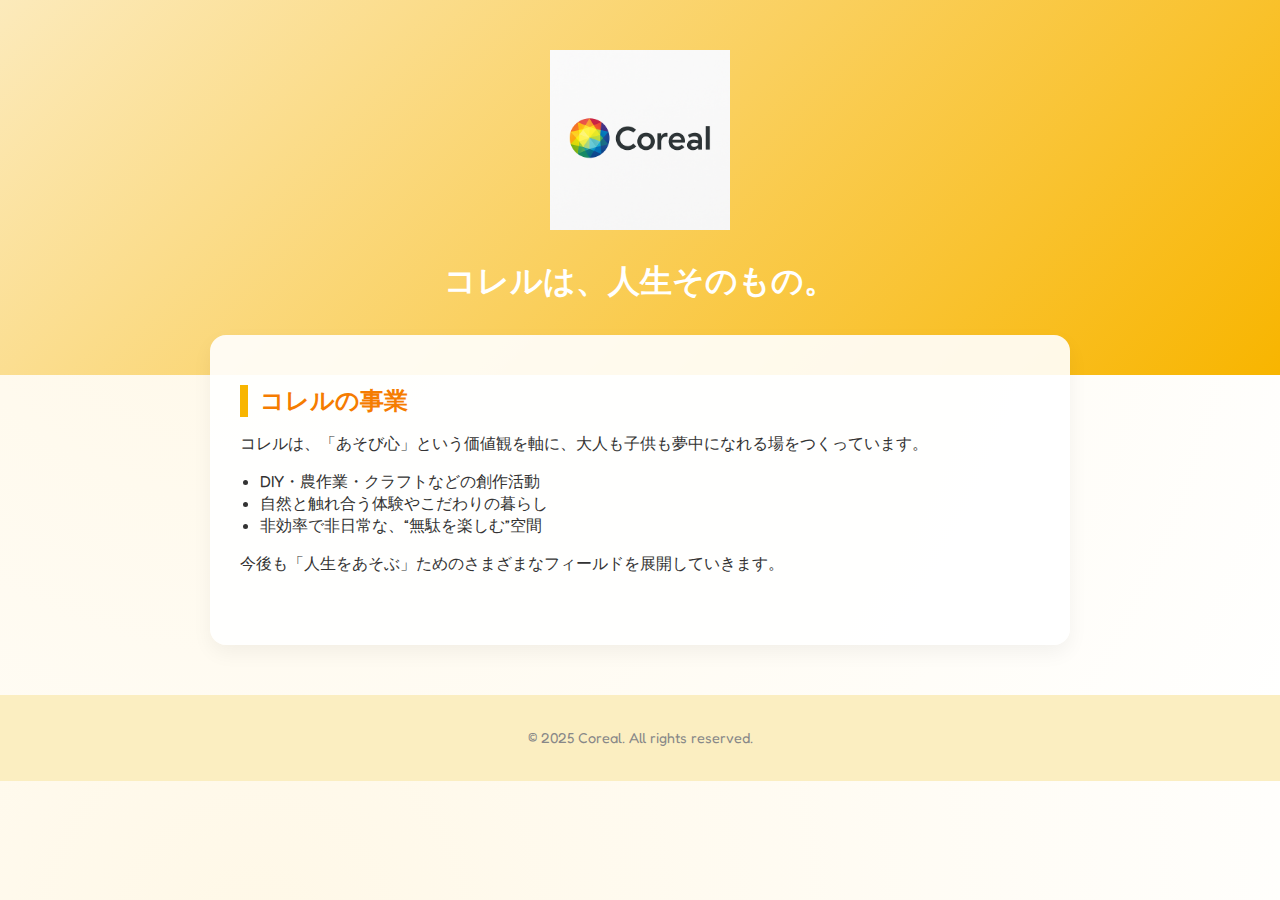
==== business.html @ 874c213f "first commit" ====
<!DOCTYPE html>
<html lang="ja">
<head>
  <meta charset="UTF-8" />
  <meta name="viewport" content="width=device-width, initial-scale=1.0"/>
  <title>事業紹介 - Coreal</title>
  <link rel="stylesheet" href="style.css"/>
</head>
<body>
  <header>
    <a href="index.html"><img src="coreal-logo.png" alt="Coreal Logo" class="logo"/></a>
    <h1>コレルは、人生そのもの。</h1>
  </header>
  <main>

<section>
  <h2>コレルの事業</h2>
  <p>コレルは、「あそび心」という価値観を軸に、大人も子供も夢中になれる場をつくっています。</p>
  <ul>
    <li>DIY・農作業・クラフトなどの創作活動</li>
    <li>自然と触れ合う体験やこだわりの暮らし</li>
    <li>非効率で非日常な、“無駄を楽しむ”空間</li>
  </ul>
  <p>今後も「人生をあそぶ」ためのさまざまなフィールドを展開していきます。</p>
</section>

  </main>
  <footer>
    <p>&copy; 2025 Coreal. All rights reserved.</p>
  </footer>
</body>
</html>
---- style.css ----
@import url('https://fonts.googleapis.com/css2?family=Fredoka:wght@400;600&display=swap');
body {
  font-family: 'Fredoka', sans-serif;
  margin: 0;
  padding: 0;
  background: radial-gradient(circle at 20% 20%, #fff8e7, #ffffff);
  color: #333;
}
header {
  text-align: center;
  padding: 50px 20px;
  background: linear-gradient(135deg, #fceabb, #f8b500);
  color: #fff;
}
.logo {
  max-width: 180px;
  height: auto;
  transition: transform 0.3s ease;
}
.logo:hover {
  transform: rotate(8deg) scale(1.05);
}
h1 {
  font-size: 2em;
  margin-top: 0.8em;
  color: #fff;
}
main {
  padding: 30px;
  max-width: 800px;
  margin: auto;
  background-color: rgba(255, 255, 255, 0.9);
  border-radius: 16px;
  box-shadow: 0 8px 20px rgba(0,0,0,0.05);
  margin-top: -40px;
  z-index: 10;
  position: relative;
}
section {
  margin-bottom: 40px;
}
h2 {
  font-size: 1.5em;
  border-left: 8px solid #f8b500;
  padding-left: 12px;
  margin-bottom: 10px;
  color: #f57c00;
}
ul {
  padding-left: 20px;
}
footer {
  text-align: center;
  padding: 20px;
  background-color: #fbeec1;
  font-size: 0.9em;
  color: #888;
  margin-top: 50px;
}
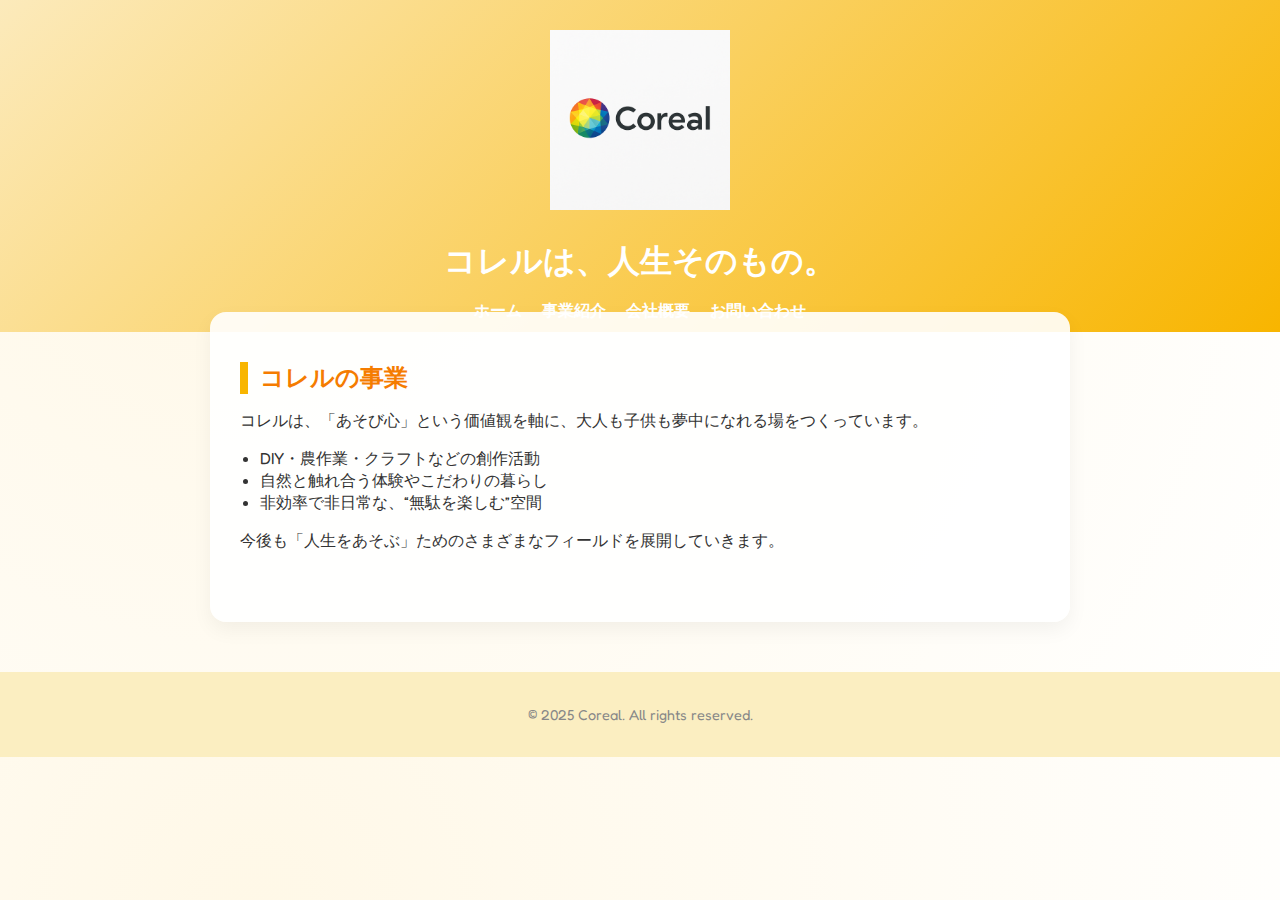
==== commit b3208f06: "ナビゲーションメニュー追加" ====
--- a/business.html
+++ b/business.html
@@ -10,6 +10,14 @@
   <header>
     <a href="index.html"><img src="coreal-logo.png" alt="Coreal Logo" class="logo"/></a>
     <h1>コレルは、人生そのもの。</h1>
+    <nav>
+      <ul class="nav-menu">
+        <li><a href="index.html">ホーム</a></li>
+        <li><a href="business.html">事業紹介</a></li>
+        <li><a href="company.html">会社概要</a></li>
+        <li><a href="contact.html">お問い合わせ</a></li>
+      </ul>
+    </nav>
   </header>
   <main>
 
--- a/style.css
+++ b/style.css
@@ -8,7 +8,7 @@
 }
 header {
   text-align: center;
-  padding: 50px 20px;
+  padding: 30px 20px 10px 20px;
   background: linear-gradient(135deg, #fceabb, #f8b500);
   color: #fff;
 }
@@ -22,8 +22,30 @@
 }
 h1 {
   font-size: 2em;
-  margin-top: 0.8em;
+  margin: 0.8em 0 0.5em;
   color: #fff;
+}
+nav {
+  margin-top: 10px;
+}
+.nav-menu {
+  list-style: none;
+  padding: 0;
+  margin: 0;
+  display: flex;
+  justify-content: center;
+  gap: 20px;
+  flex-wrap: wrap;
+}
+.nav-menu li a {
+  text-decoration: none;
+  color: white;
+  font-weight: 600;
+  border-bottom: 2px solid transparent;
+  transition: border-bottom 0.3s;
+}
+.nav-menu li a:hover {
+  border-bottom: 2px solid white;
 }
 main {
   padding: 30px;
@@ -32,7 +54,7 @@
   background-color: rgba(255, 255, 255, 0.9);
   border-radius: 16px;
   box-shadow: 0 8px 20px rgba(0,0,0,0.05);
-  margin-top: -40px;
+  margin-top: -20px;
   z-index: 10;
   position: relative;
 }
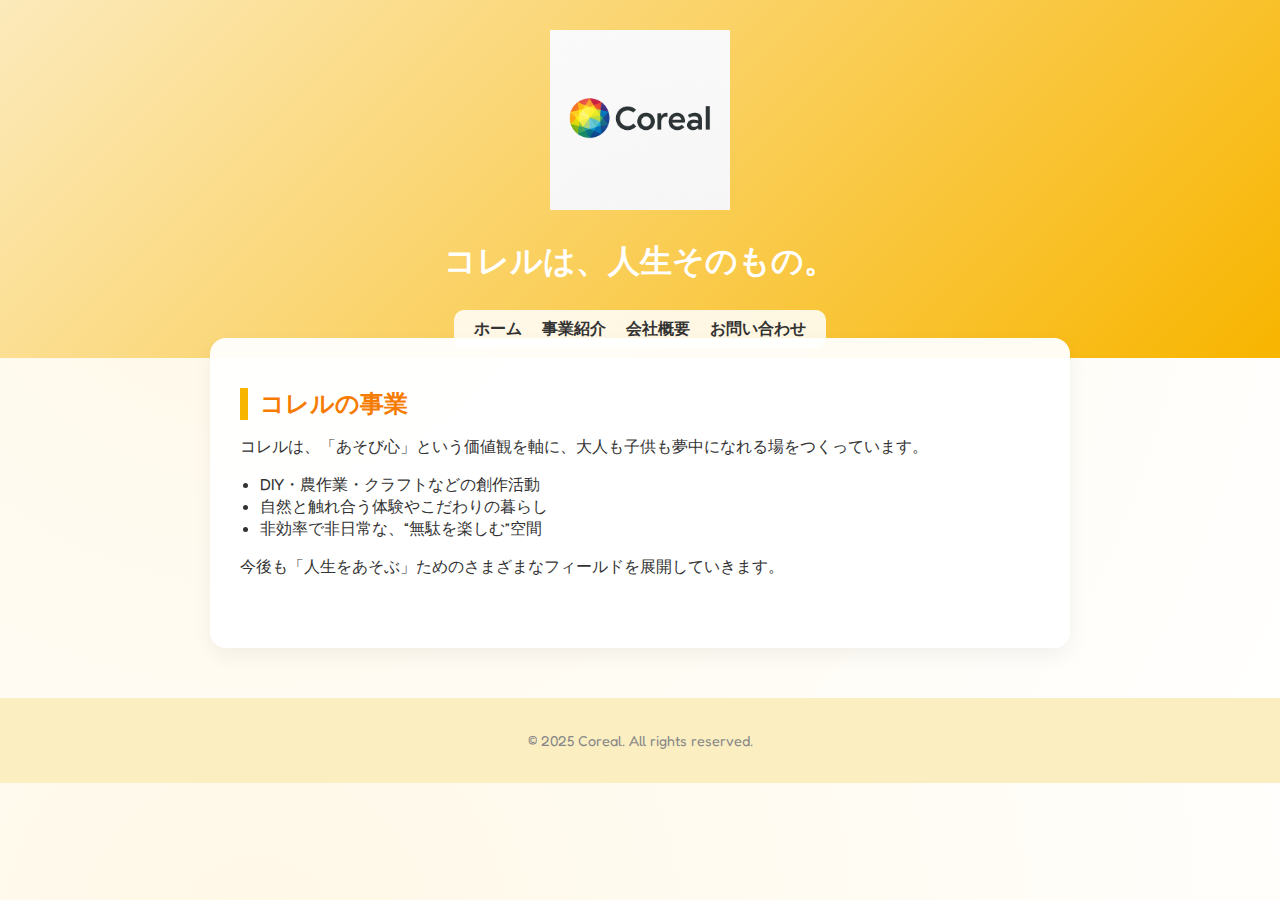
==== commit 7f377b05: "もろもろ修正" ====
--- a/business.html
+++ b/business.html
@@ -8,11 +8,11 @@
 </head>
 <body>
   <header>
-    <a href="index.html"><img src="coreal-logo.png" alt="Coreal Logo" class="logo"/></a>
+    <a href="/"><img src="coreal-logo.png" alt="Coreal Logo" class="logo"/></a>
     <h1>コレルは、人生そのもの。</h1>
     <nav>
       <ul class="nav-menu">
-        <li><a href="index.html">ホーム</a></li>
+        <li><a href="/">ホーム</a></li>
         <li><a href="business.html">事業紹介</a></li>
         <li><a href="company.html">会社概要</a></li>
         <li><a href="contact.html">お問い合わせ</a></li>
--- a/style.css
+++ b/style.css
@@ -27,6 +27,10 @@
 }
 nav {
   margin-top: 10px;
+  background-color: rgba(255, 255, 255, 0.85);
+  border-radius: 10px;
+  display: inline-block;
+  padding: 8px 20px;
 }
 .nav-menu {
   list-style: none;
@@ -39,19 +43,19 @@
 }
 .nav-menu li a {
   text-decoration: none;
-  color: white;
+  color: #333;
   font-weight: 600;
   border-bottom: 2px solid transparent;
   transition: border-bottom 0.3s;
 }
 .nav-menu li a:hover {
-  border-bottom: 2px solid white;
+  border-bottom: 2px solid #f57c00;
 }
 main {
   padding: 30px;
   max-width: 800px;
   margin: auto;
-  background-color: rgba(255, 255, 255, 0.9);
+  background-color: rgba(255, 255, 255, 0.95);
   border-radius: 16px;
   box-shadow: 0 8px 20px rgba(0,0,0,0.05);
   margin-top: -20px;
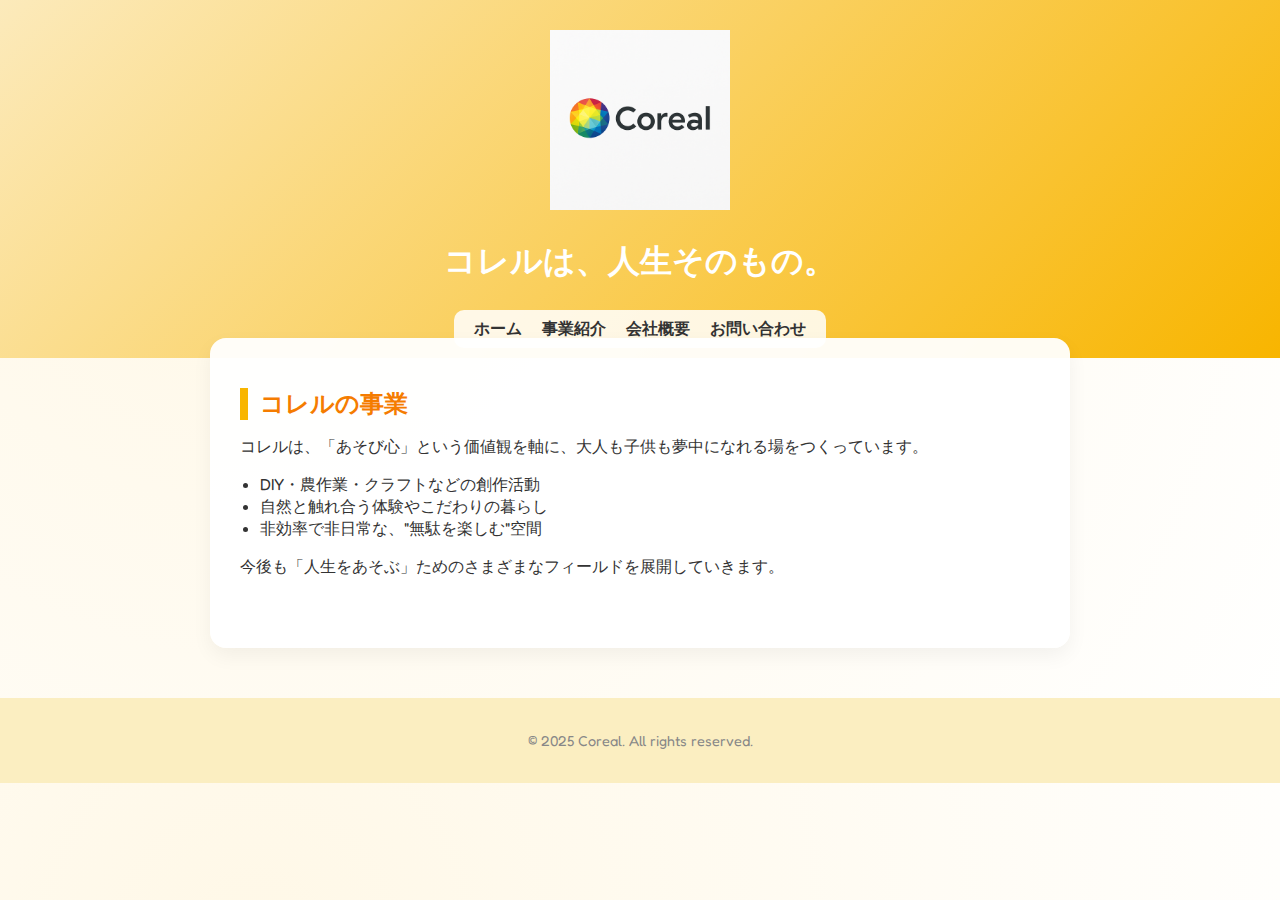
==== commit e72ca9e9: "ファビコン追加" ====
--- a/business.html
+++ b/business.html
@@ -4,6 +4,10 @@
   <meta charset="UTF-8" />
   <meta name="viewport" content="width=device-width, initial-scale=1.0"/>
   <title>事業紹介 - Coreal</title>
+  <link rel="icon" type="image/x-icon" href="favicon.ico">
+  <link rel="icon" type="image/png" href="favicon-32x32.png" sizes="32x32">
+  <link rel="icon" type="image/png" href="favicon-16x16.png" sizes="16x16">
+  <link rel="icon" type="image/png" href="favicon-64x64.png" sizes="64x64">
   <link rel="stylesheet" href="style.css"/>
 </head>
 <body>
@@ -27,7 +31,7 @@
   <ul>
     <li>DIY・農作業・クラフトなどの創作活動</li>
     <li>自然と触れ合う体験やこだわりの暮らし</li>
-    <li>非効率で非日常な、“無駄を楽しむ”空間</li>
+    <li>非効率で非日常な、"無駄を楽しむ"空間</li>
   </ul>
   <p>今後も「人生をあそぶ」ためのさまざまなフィールドを展開していきます。</p>
 </section>
